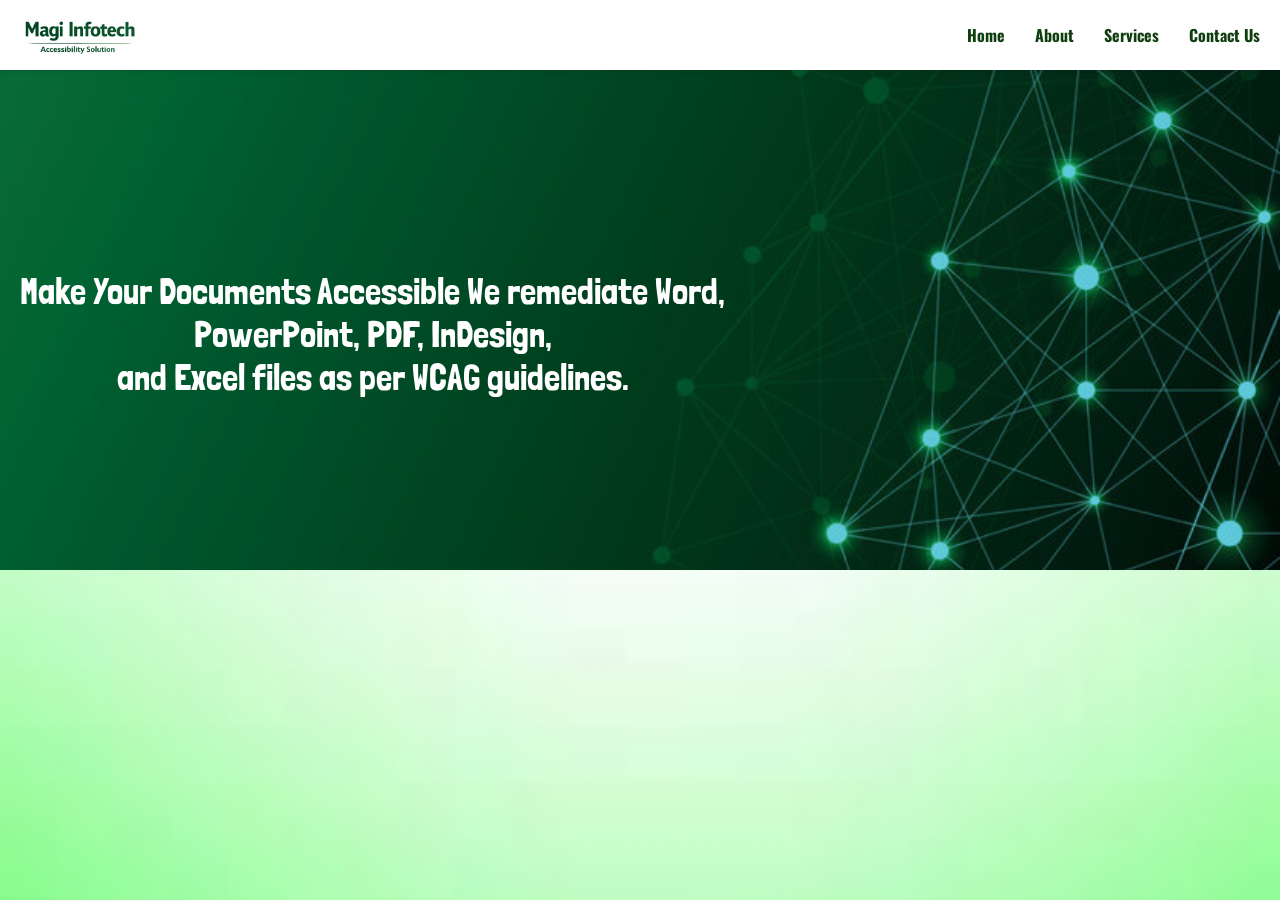
==== index.html @ 97ef7040 "initia commit" ====
<!doctype html>
<html lang="en">
  <head>
    <meta charset="UTF-8" />
    <meta name="viewport" content="width=device-width, initial-scale=1.0" />
    <title>Home - PDF Accessibility</title>
    <link rel="preconnect" href="https://fonts.googleapis.com" />
    <link rel="preconnect" href="https://fonts.gstatic.com" crossorigin />
    <link
      href="https://fonts.googleapis.com/css2?family=Boldonse&family=Londrina+Solid:wght@100;300;400;900&family=Oswald:wght@200..700&family=Playfair+Display:ital,wght@0,400..900;1,400..900&family=Roboto+Condensed:ital,wght@0,100..900;1,100..900&family=Squada+One&family=TikTok+Sans:opsz,wght@12..36,300..900&display=swap"
      rel="stylesheet"
    />
    <link rel="stylesheet" href="style.css" />
  </head>
  <body>
    <!-- Navbar -->
    <header>
      <nav class="navbar">
        <div class="logo-container">
          <img src="Logo with darker gre.png" alt="PDF Accessibility Logo" />
          <span>PDF Accessibility</span>
        </div>
        <div class="menu-toggle" id="menuToggle">&#9776;</div>
        <ul class="nav-links" id="navLinks">
          <li><a href="index.html">Home</a></li>
          <li><a href="about.html">About</a></li>
          <li><a href="services.html">Services</a></li>
          <!-- <li><a href="library.html">PDF Library</a></li> -->
          <li><a href="contact.html">Contact Us</a></li>
        </ul>
      </nav>
    </header>

    <!-- Home Section -->
    <section id="home" class="home">
      <div class="home-text">
        <h1>
          Make Your Documents Accessible We remediate Word, <br />PowerPoint,
          PDF, InDesign,<br />
          and Excel files as per WCAG guidelines.
        </h1>
        <!-- <h1>Services</h1> -->
        <br />
        <!-- <p>
          We help businesses create WCAG, PDF/UA, and<br />
          508 compliant PDFs that are usable by people with disabilities.
        </p> -->
      </div>
    </section>

    <script src="script.js"></script>
  </body>
</html>
---- style.css ----
/* Reset & Base */
* {
  margin: 0;
  padding: 0;
  box-sizing: border-box;
  /* font-family: Arial, sans-serif; */
}

body {
  scroll-behavior: smooth; /* Smooth scrolling for anchor links */
  opacity: 0;
  transition: opacity 0.5s ease-in-out;
  background-color: white;
}

body {
  background-image: url("./images/OIP\ \(1\).jpg");
  background-size: cover; /* fills screen */
  background-position: center; /* center image */
  background-repeat: no-repeat;
}

/* Loaded state for fade-in */
body.loaded {
  opacity: 1;
}

/* HOME SECTION */
.home {
  /* background-color: white; */
  color: #1b5e20; /* text color guaranteed white */
  text-align: center;
  padding: 80px 20px;
}

.home h1 {
  color: white;
  margin-bottom: 20px;

  font-family: "Londrina Solid", sans-serif;
  font-weight: 400;
  font-style: normal;
}

.home p {
  color: white;
  margin-bottom: 20px;
  font-family: "Playfair Display", serif;
  font-optical-sizing: auto;
  font-weight: 600;
  font-style: normal;
}

.home {
  position: relative;
  color: white;
  overflow: hidden;
  padding: 0; /* remove extra padding */
  background-image: url("./images/home.jpg");
  background-size: cover;
  background-position: center;
  background-repeat: no-repeat;
  width: 100%;
  height: 500px;
}

/* Top-left text */
.home-text {
  position: absolute;
  top: 200px; /* distance from top */
  left: 20px; /* distance from left */
  z-index: 5;
  transform: none; /* remove centering transform */
}

.home-text h1 {
  margin: 0;
  padding: 0;
  font-size: 36px;
}

/* Basic styling */

.services,
.library,
.contact {
  /* background-color: rgb(8, 219, 22); */
  color: rgb(15, 63, 15); /* text color guaranteed white */
  text-align: center;
  padding: 80px 20px;
}

.about h1,
.services h1,
.library h1,
.contact h1 {
  color: inherit; /* make sure headings and paragraphs are white */
  margin-bottom: 20px;
  font-family: "Londrina Solid", sans-serif;
  font-weight: 400;
  font-style: normal;
}

.about p,
.library p,
.contact p {
  color: inherit; /* make sure headings and paragraphs are white */
  margin-bottom: 20px;
  font-family: "Playfair Display", serif;
  font-optical-sizing: auto;
  font-weight: 600;
  font-style: normal;
}

/* NAVBAR */

.logo-container {
  display: flex;
  align-items: center;
}

.logo-container img {
  height: 40px;
  margin-right: 10px;
}

.logo-container span {
  color: white;
  font-weight: bold;
  font-size: 20px;
}

.navbar {
  display: flex;
  justify-content: space-between;
  align-items: center;
  background: white;
  padding: 15px 20px;
  position: relative;
  z-index: 1000;
  box-shadow: 0 2px 4px rgba(0, 0, 0, 0.1);
}

.nav-links {
  /* display: flex;
  list-style: none;
  margin-left: 600px;  */
  display: flex;
  list-style: none;
  margin-left: 500px;
  padding: 0;
}

.nav-links li {
  margin-left: 30px;
}

.nav-links a {
  text-decoration: none;
  color: white;
  font-weight: bold;
  transition: 0.3s;
  font-family: "Oswald", sans-serif;
  font-optical-sizing: auto;
  font-weight: 400px;
  font-style: normal;
}

.nav-links a:hover {
  color: grey;
}

.nav-links a {
  text-decoration: none;
  color: rgb(15, 63, 15); /* normal link color */
  font-weight: bold;
  transition: all 0.3s ease;
}

/* Hover and focus (important for accessibility) */
.nav-links a:hover,
.nav-links a:focus {
  color: grey !important; /* force grey on hover */
  background-color: #f0f0f0; /* optional light grey background */
  border-radius: 5px;
  outline: none;
}

/* Hamburger Menu */
.menu-toggle {
  display: none;
  font-size: 28px;
  cursor: pointer;
  color: green;
  top: 10px;
  right: 20px;
}

/* Sections */
section {
  padding: 80px 20px;
  text-align: center;
  opacity: 0;
  transform: translateY(50px);
  transition: all 0.6s ease;
}

section.show {
  opacity: 1;
  transform: translateY(0);
}

/* Forms */
form {
  max-width: 500px;
  margin: auto;
  text-align: left;
}

form input,
form textarea {
  width: 100%;
  padding: 10px;
  margin: 10px 0;
  border-radius: 5px;
  border: 1px solid #ccc;
}

form button {
  padding: 10px;
  background: grey;
  color: white;
  border: none;
  cursor: pointer;
  border-radius: 5px;
  transition: 0.3s;
}

form button:hover {
  background: #555;
}

/* MOBILE RESPONSIVE */
@media (max-width: 768px) {
  .nav-links {
    display: none;
    flex-direction: column;
    position: absolute;
    top: 65px; /* below navbar */
    right: 0;
    background: white;
    width: 200px;
    box-shadow: 0 2px 8px rgba(0, 0, 0, 0.2);
    padding: 10px 0;
    z-index: 999;
  }

  .nav-links li {
    margin: 10px 0;
    text-align: center;
  }

  .nav-links.active {
    display: flex;
  }

  .menu-toggle {
    display: block;
  }
}
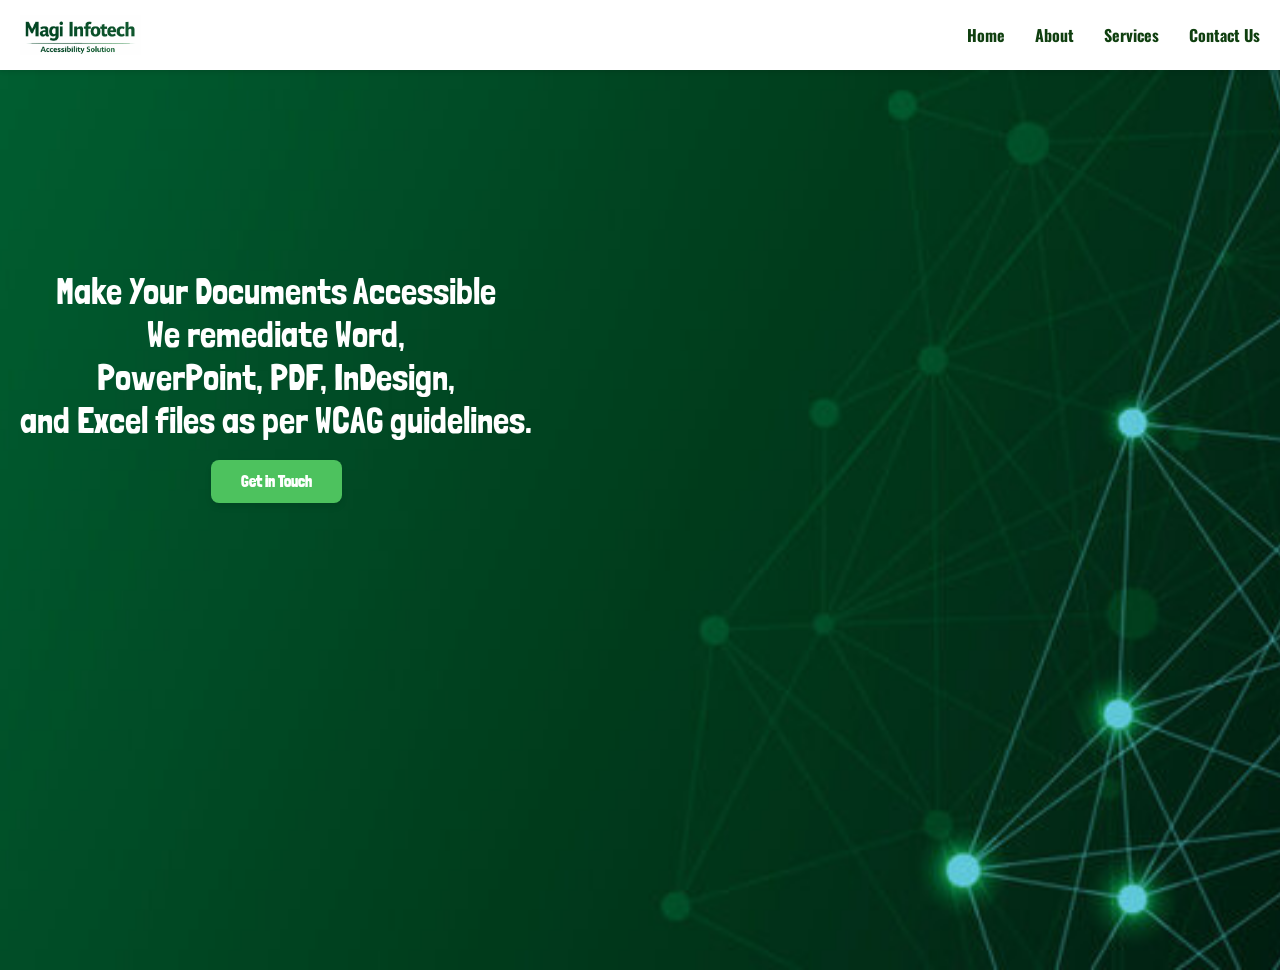
==== commit 8de29543: "Updated my website" ====
--- a/index.html
+++ b/index.html
@@ -3,7 +3,13 @@
   <head>
     <meta charset="UTF-8" />
     <meta name="viewport" content="width=device-width, initial-scale=1.0" />
-    <title>Home - PDF Accessibility</title>
+    <link
+      rel="icon"
+      type="image/png"
+      sizes="64x64"
+      href="./images/small logo.jpg"
+    />
+    <title>Magi Infotech</title>
     <link rel="preconnect" href="https://fonts.googleapis.com" />
     <link rel="preconnect" href="https://fonts.gstatic.com" crossorigin />
     <link
@@ -17,7 +23,10 @@
     <header>
       <nav class="navbar">
         <div class="logo-container">
-          <img src="Logo with darker gre.png" alt="PDF Accessibility Logo" />
+          <img
+            src="./images/Logo with darker gre.png"
+            alt="PDF Accessibility Logo"
+          />
           <span>PDF Accessibility</span>
         </div>
         <div class="menu-toggle" id="menuToggle">&#9776;</div>
@@ -35,16 +44,12 @@
     <section id="home" class="home">
       <div class="home-text">
         <h1>
-          Make Your Documents Accessible We remediate Word, <br />PowerPoint,
-          PDF, InDesign,<br />
+          Make Your Documents Accessible<br />We remediate Word,
+          <br />PowerPoint, PDF, InDesign,<br />
           and Excel files as per WCAG guidelines.
         </h1>
-        <!-- <h1>Services</h1> -->
         <br />
-        <!-- <p>
-          We help businesses create WCAG, PDF/UA, and<br />
-          508 compliant PDFs that are usable by people with disabilities.
-        </p> -->
+        <a href="contact.html" class="btn-contact">Get in Touch </a>
       </div>
     </section>
 
--- a/style.css
+++ b/style.css
@@ -18,6 +18,9 @@
   background-size: cover; /* fills screen */
   background-position: center; /* center image */
   background-repeat: no-repeat;
+  min-height: 100vh; /* dynamic viewport height (best for mobile) */
+  margin: 0;
+   padding-top: 70px; /* adjust to navbar height */
 }
 
 /* Loaded state for fade-in */
@@ -26,12 +29,6 @@
 }
 
 /* HOME SECTION */
-.home {
-  /* background-color: white; */
-  color: #1b5e20; /* text color guaranteed white */
-  text-align: center;
-  padding: 80px 20px;
-}
 
 .home h1 {
   color: white;
@@ -61,7 +58,11 @@
   background-position: center;
   background-repeat: no-repeat;
   width: 100%;
-  height: 500px;
+  min-height: 100vh; /* dynamic viewport height (best for mobile) */
+  /* background-color: white; */
+  color: #1b5e20; /* text color guaranteed white */
+  text-align: center;
+  padding: 80px 20px;
 }
 
 /* Top-left text */
@@ -77,6 +78,40 @@
   margin: 0;
   padding: 0;
   font-size: 36px;
+}
+
+.btn-contact {
+  display: inline-block;
+  background-color: rgb(77, 194, 94); /* dark green for contrast */
+  color: white; /* text color white */
+  padding: 12px 30px; /* spacing */
+  font-weight: bold;
+  font-size: 16px;
+  font-weight: 600;
+  font-family: "Londrina Solid", sans-serif;
+  text-decoration: none;
+  border-radius: 8px; /* rounded corners */
+  transition: all 0.3s ease;
+  box-shadow: 0 4px 6px rgba(0, 0, 0, 0.1); /* subtle shadow */
+}
+
+.btn-contact:hover {
+  background-color: #145214; /* slightly darker green on hover */
+  transform: translateY(-2px); /* small lift effect */
+  box-shadow: 0 6px 10px rgba(0, 0, 0, 0.15);
+}
+
+.btn-contact:active {
+  transform: translateY(0);
+  box-shadow: 0 4px 6px rgba(0, 0, 0, 0.1);
+}
+
+/* Responsive */
+@media (max-width: 768px) {
+  .btn-contact {
+    font-size: 14px;
+    padding: 10px 20px;
+  }
 }
 
 /* Basic styling */
@@ -139,8 +174,16 @@
   position: relative;
   z-index: 1000;
   box-shadow: 0 2px 4px rgba(0, 0, 0, 0.1);
-}
-
+
+  position: fixed; /* ✅ make it stick */
+  top: 0;          /* stick to top */
+  left: 0;
+  width: 100%; 
+}
+.navbar.scrolled {
+  box-shadow: 0 4px 10px rgba(0,0,0,0.2);
+  transition: box-shadow 0.3s ease;
+}
 .nav-links {
   /* display: flex;
   list-style: none;
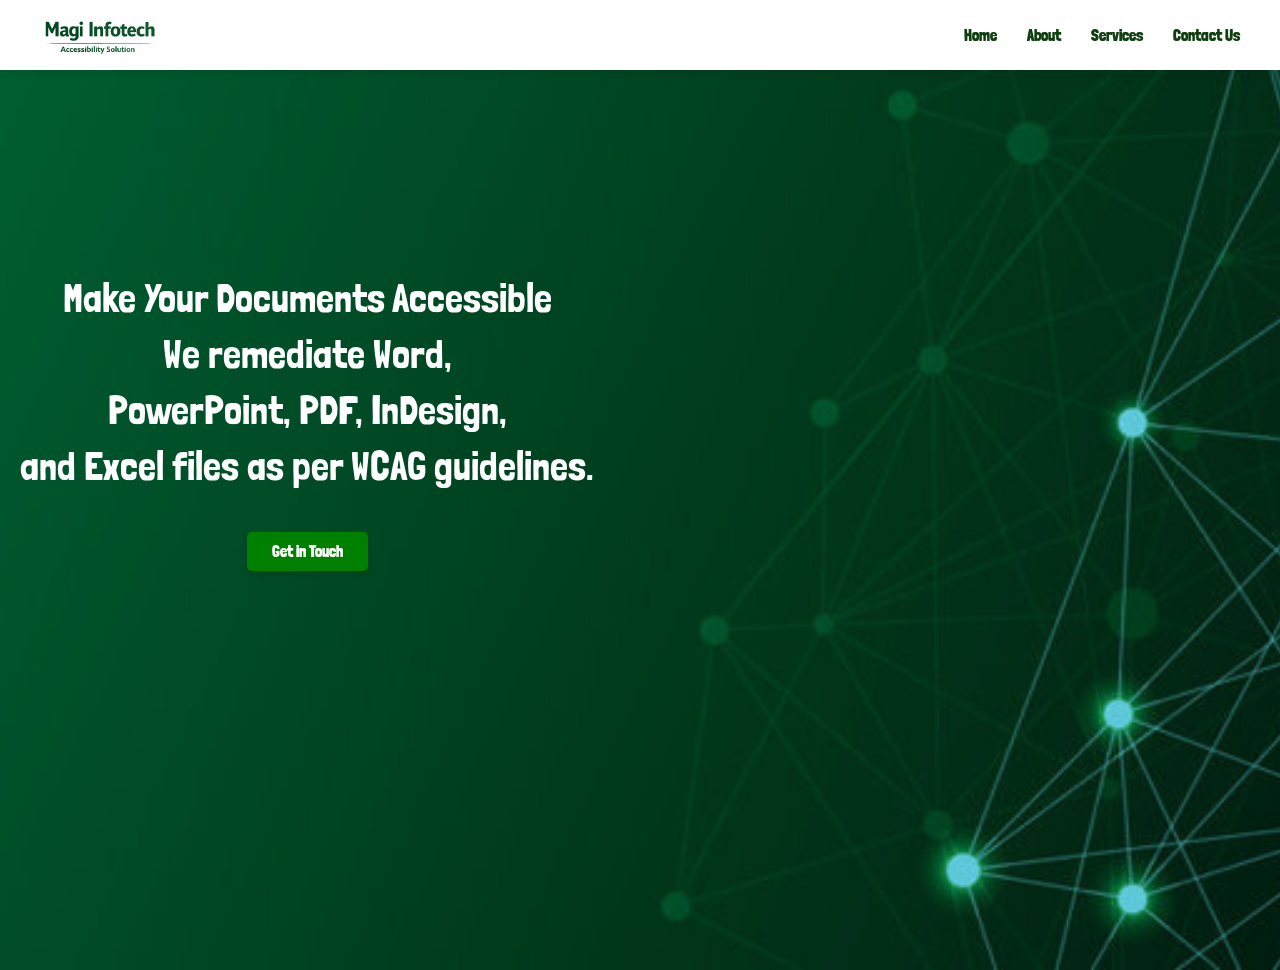
==== commit cdd95537: "Updated project" ====
--- a/index.html
+++ b/index.html
@@ -27,14 +27,13 @@
             src="./images/Logo with darker gre.png"
             alt="PDF Accessibility Logo"
           />
-          <span>PDF Accessibility</span>
         </div>
         <div class="menu-toggle" id="menuToggle">&#9776;</div>
         <ul class="nav-links" id="navLinks">
           <li><a href="index.html">Home</a></li>
           <li><a href="about.html">About</a></li>
           <li><a href="services.html">Services</a></li>
-          <!-- <li><a href="library.html">PDF Library</a></li> -->
+
           <li><a href="contact.html">Contact Us</a></li>
         </ul>
       </nav>
--- a/style.css
+++ b/style.css
@@ -1,4 +1,3 @@
-/* Reset & Base */
 * {
   margin: 0;
   padding: 0;
@@ -11,19 +10,19 @@
   opacity: 0;
   transition: opacity 0.5s ease-in-out;
   background-color: white;
+  padding-top: 80px; /*prevents content hiding behind navbar */
 }
 
 body {
   background-image: url("./images/OIP\ \(1\).jpg");
-  background-size: cover; /* fills screen */
-  background-position: center; /* center image */
+  background-size: cover;
+  background-position: center;
   background-repeat: no-repeat;
-  min-height: 100vh; /* dynamic viewport height (best for mobile) */
+  min-height: 100vh;
   margin: 0;
-   padding-top: 70px; /* adjust to navbar height */
-}
-
-/* Loaded state for fade-in */
+  padding-top: 70px;
+}
+
 body.loaded {
   opacity: 1;
 }
@@ -52,52 +51,59 @@
   position: relative;
   color: white;
   overflow: hidden;
-  padding: 0; /* remove extra padding */
+  padding: 0;
   background-image: url("./images/home.jpg");
   background-size: cover;
   background-position: center;
   background-repeat: no-repeat;
   width: 100%;
-  min-height: 100vh; /* dynamic viewport height (best for mobile) */
-  /* background-color: white; */
-  color: #1b5e20; /* text color guaranteed white */
+  min-height: 100vh;
+
+  color: #1b5e20;
   text-align: center;
   padding: 80px 20px;
+  height: 100vh;
+  display: flex;
+  align-items: center;
+  padding: 0 40px;
 }
 
 /* Top-left text */
 .home-text {
   position: absolute;
-  top: 200px; /* distance from top */
-  left: 20px; /* distance from left */
+  top: 200px;
+  left: 20px;
   z-index: 5;
-  transform: none; /* remove centering transform */
+  transform: none;
 }
 
 .home-text h1 {
   margin: 0;
   padding: 0;
   font-size: 36px;
+  font-size: 40px;
+  color: white;
+  line-height: 1.4;
 }
 
 .btn-contact {
   display: inline-block;
-  background-color: rgb(77, 194, 94); /* dark green for contrast */
-  color: white; /* text color white */
-  padding: 12px 30px; /* spacing */
+  background-color: rgb(77, 194, 94);
+  color: white;
+  padding: 12px 30px;
   font-weight: bold;
   font-size: 16px;
   font-weight: 600;
   font-family: "Londrina Solid", sans-serif;
   text-decoration: none;
-  border-radius: 8px; /* rounded corners */
+  border-radius: 8px;
   transition: all 0.3s ease;
-  box-shadow: 0 4px 6px rgba(0, 0, 0, 0.1); /* subtle shadow */
+  box-shadow: 0 4px 6px rgba(0, 0, 0, 0.1);
 }
 
 .btn-contact:hover {
-  background-color: #145214; /* slightly darker green on hover */
-  transform: translateY(-2px); /* small lift effect */
+  background-color: #145214;
+  transform: translateY(-2px);
   box-shadow: 0 6px 10px rgba(0, 0, 0, 0.15);
 }
 
@@ -119,8 +125,7 @@
 .services,
 .library,
 .contact {
-  /* background-color: rgb(8, 219, 22); */
-  color: rgb(15, 63, 15); /* text color guaranteed white */
+  color: rgb(15, 63, 15);
   text-align: center;
   padding: 80px 20px;
 }
@@ -129,17 +134,16 @@
 .services h1,
 .library h1,
 .contact h1 {
-  color: inherit; /* make sure headings and paragraphs are white */
+  color: inherit;
   margin-bottom: 20px;
   font-family: "Londrina Solid", sans-serif;
   font-weight: 400;
   font-style: normal;
 }
 
-.about p,
 .library p,
 .contact p {
-  color: inherit; /* make sure headings and paragraphs are white */
+  color: inherit;
   margin-bottom: 20px;
   font-family: "Playfair Display", serif;
   font-optical-sizing: auto;
@@ -148,95 +152,173 @@
 }
 
 /* NAVBAR */
-
-.logo-container {
-  display: flex;
-  align-items: center;
-}
-
-.logo-container img {
-  height: 40px;
-  margin-right: 10px;
-}
-
-.logo-container span {
-  color: white;
-  font-weight: bold;
-  font-size: 20px;
-}
-
 .navbar {
   display: flex;
   justify-content: space-between;
   align-items: center;
-  background: white;
-  padding: 15px 20px;
-  position: relative;
+
+  padding: 15px 40px;
+  position: fixed;
+  top: 0;
+  left: 0;
+  width: 100%;
+
+  background: rgba(255, 255, 255, 0.8);
+  backdrop-filter: blur(10px);
+  -webkit-backdrop-filter: blur(10px);
+
+  box-shadow: 0 2px 10px rgba(0, 0, 0, 0.1);
+  transition: all 0.3s ease;
   z-index: 1000;
-  box-shadow: 0 2px 4px rgba(0, 0, 0, 0.1);
-
-  position: fixed; /* ✅ make it stick */
-  top: 0;          /* stick to top */
-  left: 0;
-  width: 100%; 
-}
+}
+
+/* SCROLL EFFECT */
 .navbar.scrolled {
-  box-shadow: 0 4px 10px rgba(0,0,0,0.2);
-  transition: box-shadow 0.3s ease;
-}
+  padding: 10px 40px;
+  background: rgba(255, 255, 255, 0.95);
+  box-shadow: 0 5px 20px rgba(0, 0, 0, 0.2);
+}
+
+/* LOGO */
+.logo-container {
+  display: flex;
+  align-items: center;
+  cursor: pointer;
+}
+
+.logo-container img {
+  height: 40px;
+  margin-right: 10px;
+  transition: transform 0.3s ease;
+}
+
+/* NAV LINKS */
 .nav-links {
-  /* display: flex;
-  list-style: none;
-  margin-left: 600px;  */
   display: flex;
   list-style: none;
-  margin-left: 500px;
-  padding: 0;
-}
-
-.nav-links li {
-  margin-left: 30px;
-}
-
+  gap: 30px;
+}
+
+/* NAV LINKS */
 .nav-links a {
+  position: relative;
   text-decoration: none;
-  color: white;
-  font-weight: bold;
-  transition: 0.3s;
-  font-family: "Oswald", sans-serif;
-  font-optical-sizing: auto;
-  font-weight: 400px;
-  font-style: normal;
-}
-
+  color: rgb(15, 63, 15);
+
+  padding: 5px 0;
+  font-family: "Londrina Solid", sans-serif;
+  font-weight: 800;
+  font-style: normal;
+  transition: color 0.3s ease;
+}
+
+/* UNDERLINE (hidden by default) */
+.nav-links a::after {
+  content: "";
+  position: absolute;
+  left: 0;
+  bottom: -5px;
+
+  width: 0%;
+  height: 2px;
+  background-color: green;
+
+  transition: width 0.3s ease;
+}
+
+/* HOVER EFFECT */
 .nav-links a:hover {
   color: grey;
 }
 
-.nav-links a {
-  text-decoration: none;
-  color: rgb(15, 63, 15); /* normal link color */
-  font-weight: bold;
-  transition: all 0.3s ease;
-}
-
-/* Hover and focus (important for accessibility) */
-.nav-links a:hover,
-.nav-links a:focus {
-  color: grey !important; /* force grey on hover */
-  background-color: #f0f0f0; /* optional light grey background */
-  border-radius: 5px;
-  outline: none;
-}
-
-/* Hamburger Menu */
+.nav-links a:hover::after {
+  width: 100%;
+}
+
+/* ACTIVE LINK */
+.nav-links a.active {
+  color: green;
+}
+
+.nav-links a.active::after {
+  width: 100%;
+  background-color: green;
+}
+
+/* HAMBURGER MENU */
 .menu-toggle {
   display: none;
   font-size: 28px;
   cursor: pointer;
   color: green;
-  top: 10px;
-  right: 20px;
+  transition: transform 0.3s ease;
+}
+
+.menu-toggle:hover {
+  transform: rotate(90deg);
+}
+
+/* ================= MOBILE ================= */
+@media (max-width: 768px) {
+  .menu-toggle {
+    display: block;
+  }
+
+  .nav-links {
+    position: absolute;
+    top: 70px;
+    right: 0;
+    width: 100%;
+
+    flex-direction: column;
+    background: white;
+
+    opacity: 0;
+    visibility: hidden;
+    transform: translateY(-10px);
+
+    transition: all 0.3s ease;
+
+    gap: 0; /* remove flex gap */
+  }
+
+  .nav-links li {
+    padding: 0; /* remove extra vertical space */
+    border-bottom: 1px solid #eee; /* optional clean divider */
+  }
+
+  .nav-links a {
+    display: block;
+    width: 100%;
+    padding: 12px 0; /* control spacing HERE */
+    font-size: 16px;
+  }
+
+  /* SHOW MENU */
+  .nav-links.active {
+    opacity: 1;
+    visibility: visible;
+    transform: translateY(0);
+  }
+}
+
+/* HOME SECTION (optional styling) */
+
+/* BUTTON */
+.btn-contact {
+  display: inline-block;
+  margin-top: 20px;
+  padding: 10px 25px;
+  background: green;
+  color: white;
+  text-decoration: none;
+  border-radius: 5px;
+  transition: all 0.3s ease;
+}
+
+.btn-contact:hover {
+  background: darkgreen;
+  transform: translateY(-2px);
 }
 
 /* Sections */
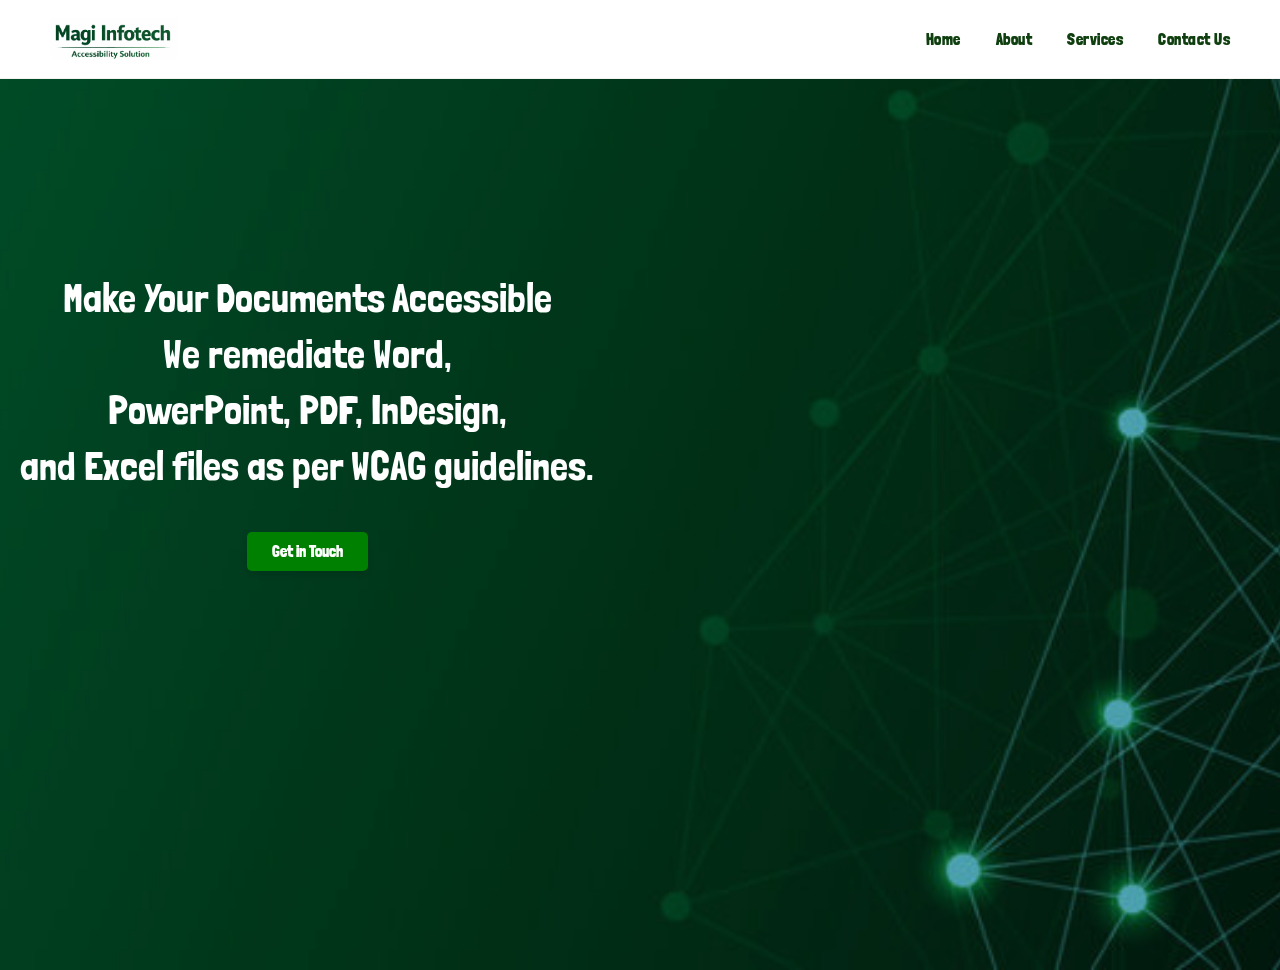
==== commit ab4e0068: "some update" ====
--- a/index.html
+++ b/index.html
@@ -7,7 +7,7 @@
       rel="icon"
       type="image/png"
       sizes="64x64"
-      href="./images/small logo.jpg"
+      href="./images/tab logo.png"
     />
     <title>Magi Infotech</title>
     <link rel="preconnect" href="https://fonts.googleapis.com" />
--- a/style.css
+++ b/style.css
@@ -47,7 +47,7 @@
   font-style: normal;
 }
 
-.home {
+/* .home {
   position: relative;
   color: white;
   overflow: hidden;
@@ -59,15 +59,42 @@
   width: 100%;
   min-height: 100vh;
 
-  color: #1b5e20;
+ 
   text-align: center;
   padding: 80px 20px;
   height: 100vh;
   display: flex;
   align-items: center;
   padding: 0 40px;
-}
-
+} */
+
+.home {
+  position: relative;
+  color: white;
+  overflow: hidden;
+  position: relative;
+  background-image: url("./images/home.jpg");
+  background-size: cover;
+  background-position: center;
+  background-repeat: no-repeat;
+
+  background-attachment: fixed; /* ⭐ KEY FIX */
+
+  width: 100%;
+  min-height: 100vh;
+
+  display: flex;
+  align-items: center;
+
+  text-align: center;
+  padding: 0 40px;
+}
+.home::before {
+  content: "";
+  position: absolute;
+  inset: 0;
+  background: rgba(0, 0, 0, 0.2);
+}
 /* Top-left text */
 .home-text {
   position: absolute;
@@ -157,26 +184,33 @@
   justify-content: space-between;
   align-items: center;
 
-  padding: 15px 40px;
+  padding: 18px 50px;
   position: fixed;
   top: 0;
   left: 0;
   width: 100%;
 
-  background: rgba(255, 255, 255, 0.8);
-  backdrop-filter: blur(10px);
-  -webkit-backdrop-filter: blur(10px);
-
-  box-shadow: 0 2px 10px rgba(0, 0, 0, 0.1);
-  transition: all 0.3s ease;
+  background: white;
+  backdrop-filter: blur(14px);
+  -webkit-backdrop-filter: blur(14px);
+
+  border-bottom: 1px solid rgba(0, 0, 0, 0.05);
+
+  box-shadow: 0 4px 20px rgba(0, 0, 0, 0.05);
+  transition: all 0.4s ease;
   z-index: 1000;
+  /* background: transparent; */
+  box-shadow: none;
 }
 
 /* SCROLL EFFECT */
 .navbar.scrolled {
-  padding: 10px 40px;
+  padding: 10px 50px;
   background: rgba(255, 255, 255, 0.95);
-  box-shadow: 0 5px 20px rgba(0, 0, 0, 0.2);
+
+  box-shadow: 0 10px 30px rgba(0, 0, 0, 0.08);
+  background: rgba(255, 255, 255, 0.95);
+  backdrop-filter: blur(16px);
 }
 
 /* LOGO */
@@ -187,48 +221,59 @@
 }
 
 .logo-container img {
-  height: 40px;
+  height: 42px;
   margin-right: 10px;
-  transition: transform 0.3s ease;
+  transition: transform 0.4s ease;
+}
+
+/* Logo hover animation */
+.logo-container:hover img {
+  transform: rotate(-5deg) scale(1.08);
 }
 
 /* NAV LINKS */
 .nav-links {
   display: flex;
   list-style: none;
-  gap: 30px;
-}
-
-/* NAV LINKS */
+  gap: 35px;
+}
+
+/* NAV LINKS STYLE */
 .nav-links a {
   position: relative;
   text-decoration: none;
   color: rgb(15, 63, 15);
 
-  padding: 5px 0;
+  padding: 6px 0;
   font-family: "Londrina Solid", sans-serif;
   font-weight: 800;
-  font-style: normal;
-  transition: color 0.3s ease;
-}
-
-/* UNDERLINE (hidden by default) */
+
+  letter-spacing: 0.5px;
+
+  transition: all 0.3s ease;
+}
+
+/* UNDERLINE (gradient animation) */
 .nav-links a::after {
   content: "";
   position: absolute;
-  left: 0;
-  bottom: -5px;
+  left: 50%;
+  bottom: -6px;
 
   width: 0%;
   height: 2px;
-  background-color: green;
-
-  transition: width 0.3s ease;
+
+  background: linear-gradient(90deg, #00a86b, #00d084);
+  border-radius: 10px;
+
+  transition: all 0.3s ease;
+  transform: translateX(-50%);
 }
 
 /* HOVER EFFECT */
 .nav-links a:hover {
-  color: grey;
+  color: #00a86b;
+  text-shadow: 0 0 8px rgba(0, 168, 107, 0.2);
 }
 
 .nav-links a:hover::after {
@@ -237,12 +282,20 @@
 
 /* ACTIVE LINK */
 .nav-links a.active {
-  color: green;
+  color: #00a86b;
 }
 
 .nav-links a.active::after {
   width: 100%;
-  background-color: green;
+}
+
+/* EXTRA HOVER GLOW */
+.nav-links li {
+  transition: transform 0.3s ease;
+}
+
+.nav-links li:hover {
+  transform: translateY(-2px);
 }
 
 /* HAMBURGER MENU */
@@ -250,7 +303,7 @@
   display: none;
   font-size: 28px;
   cursor: pointer;
-  color: green;
+  color: darkgreen;
   transition: transform 0.3s ease;
 }
 
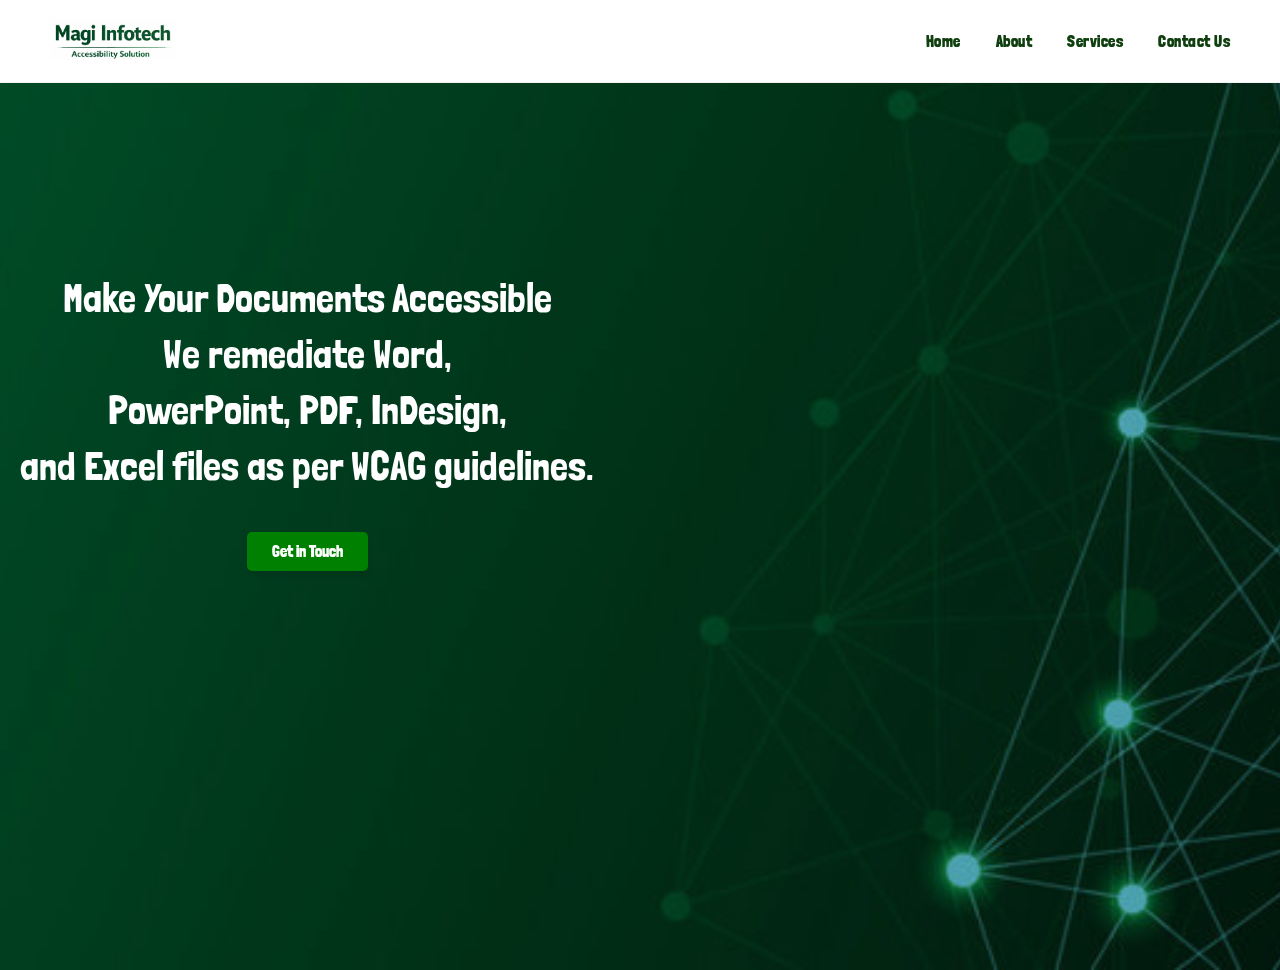
==== commit 19c804d1: "some other update" ====
--- a/index.html
+++ b/index.html
@@ -23,10 +23,12 @@
     <header>
       <nav class="navbar">
         <div class="logo-container">
-          <img
-            src="./images/Logo with darker gre.png"
-            alt="PDF Accessibility Logo"
-          />
+          <a href="index.html">
+            <img
+              src="./images/Logo with darker gre.png"
+              alt="PDF Accessibility Logo"
+            />
+          </a>
         </div>
         <div class="menu-toggle" id="menuToggle">&#9776;</div>
         <ul class="nav-links" id="navLinks">
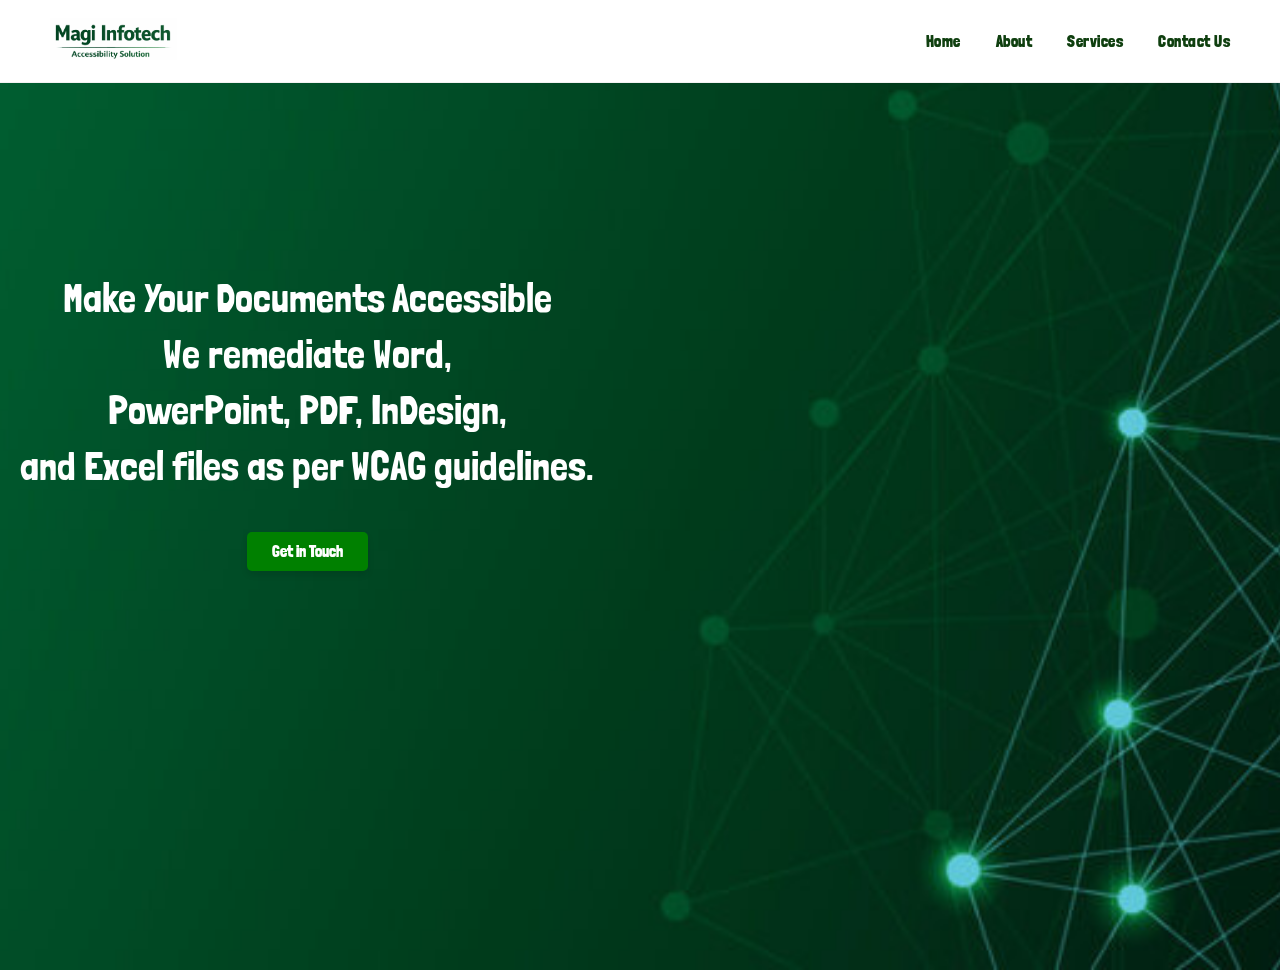
==== commit 7c5e0c84: "Updated project with new changes" ====
--- a/index.html
+++ b/index.html
@@ -3,11 +3,11 @@
   <head>
     <meta charset="UTF-8" />
     <meta name="viewport" content="width=device-width, initial-scale=1.0" />
-    <link
+     <link
       rel="icon"
       type="image/png"
       sizes="64x64"
-      href="./images/tab logo.png"
+      href="./images/M logo_1.png"
     />
     <title>Magi Infotech</title>
     <link rel="preconnect" href="https://fonts.googleapis.com" />
--- a/style.css
+++ b/style.css
@@ -47,27 +47,6 @@
   font-style: normal;
 }
 
-/* .home {
-  position: relative;
-  color: white;
-  overflow: hidden;
-  padding: 0;
-  background-image: url("./images/home.jpg");
-  background-size: cover;
-  background-position: center;
-  background-repeat: no-repeat;
-  width: 100%;
-  min-height: 100vh;
-
- 
-  text-align: center;
-  padding: 80px 20px;
-  height: 100vh;
-  display: flex;
-  align-items: center;
-  padding: 0 40px;
-} */
-
 .home {
   position: relative;
   color: white;
@@ -78,7 +57,7 @@
   background-position: center;
   background-repeat: no-repeat;
 
-  background-attachment: fixed; /* ⭐ KEY FIX */
+  /* background-attachment: scroll; */
 
   width: 100%;
   min-height: 100vh;
@@ -89,12 +68,18 @@
   text-align: center;
   padding: 0 40px;
 }
+
 .home::before {
   content: "";
   position: absolute;
-  inset: 0;
-  background: rgba(0, 0, 0, 0.2);
-}
+  top: 0;
+  left: 0;
+  width: 100%;
+  height: 100%;
+  background: url("./images/home.jpg") center/cover no-repeat;
+  z-index: -1;
+}
+
 /* Top-left text */
 .home-text {
   position: absolute;
@@ -203,14 +188,9 @@
   box-shadow: none;
 }
 
-/* SCROLL EFFECT */
 .navbar.scrolled {
-  padding: 10px 50px;
-  background: rgba(255, 255, 255, 0.95);
-
-  box-shadow: 0 10px 30px rgba(0, 0, 0, 0.08);
-  background: rgba(255, 255, 255, 0.95);
-  backdrop-filter: blur(16px);
+  background: white; /* same as default */
+  box-shadow: none;
 }
 
 /* LOGO */
@@ -311,7 +291,7 @@
   transform: rotate(90deg);
 }
 
-/* ================= MOBILE ================= */
+/*  MOBILE */
 @media (max-width: 768px) {
   .menu-toggle {
     display: block;
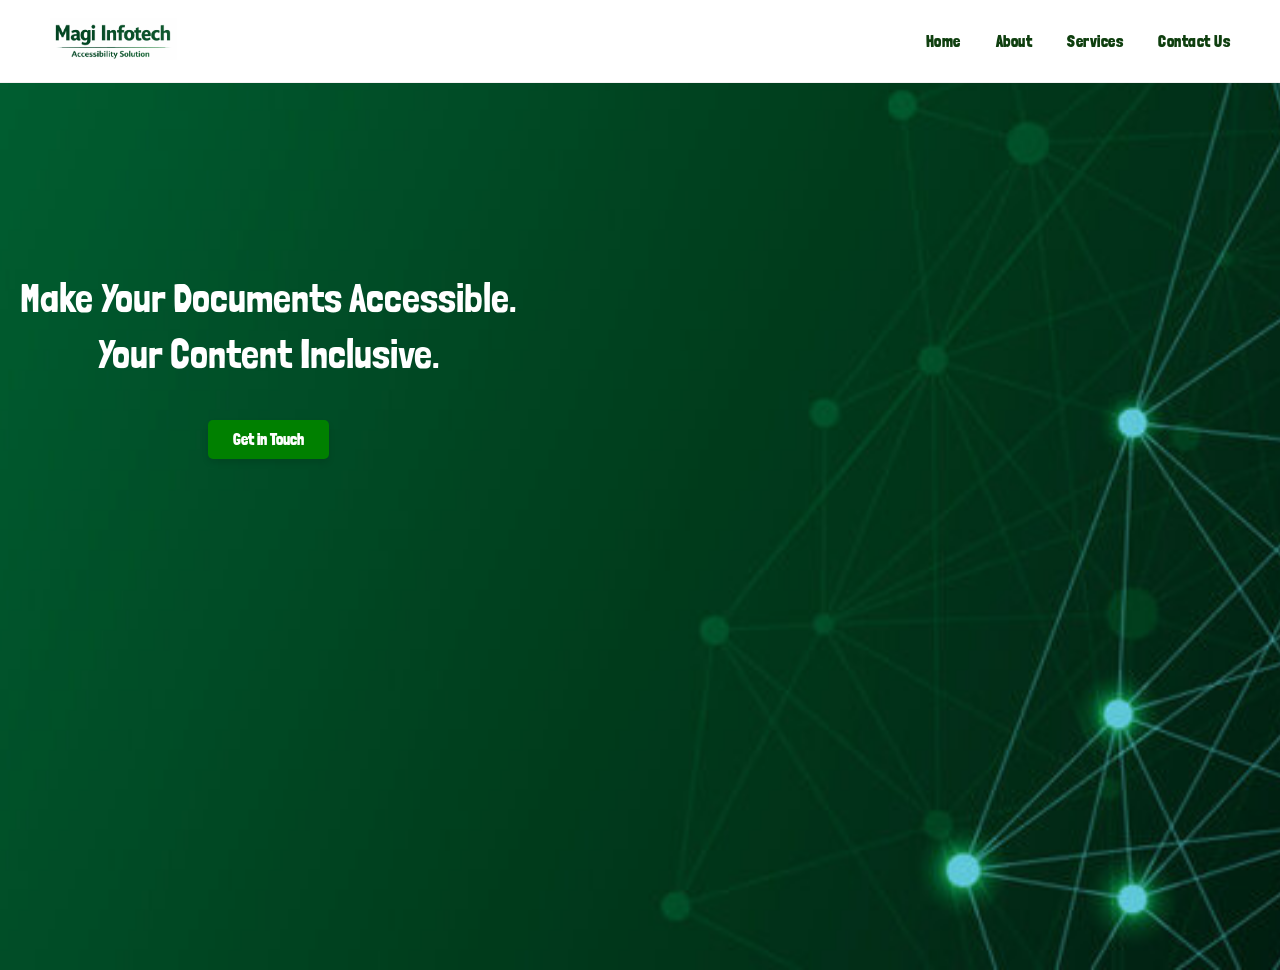
==== commit d2afb8bf: "Updated website design" ====
--- a/index.html
+++ b/index.html
@@ -3,7 +3,7 @@
   <head>
     <meta charset="UTF-8" />
     <meta name="viewport" content="width=device-width, initial-scale=1.0" />
-     <link
+    <link
       rel="icon"
       type="image/png"
       sizes="64x64"
@@ -45,9 +45,8 @@
     <section id="home" class="home">
       <div class="home-text">
         <h1>
-          Make Your Documents Accessible<br />We remediate Word,
-          <br />PowerPoint, PDF, InDesign,<br />
-          and Excel files as per WCAG guidelines.
+          Make Your Documents Accessible. <br />
+          Your Content Inclusive.
         </h1>
         <br />
         <a href="contact.html" class="btn-contact">Get in Touch </a>
